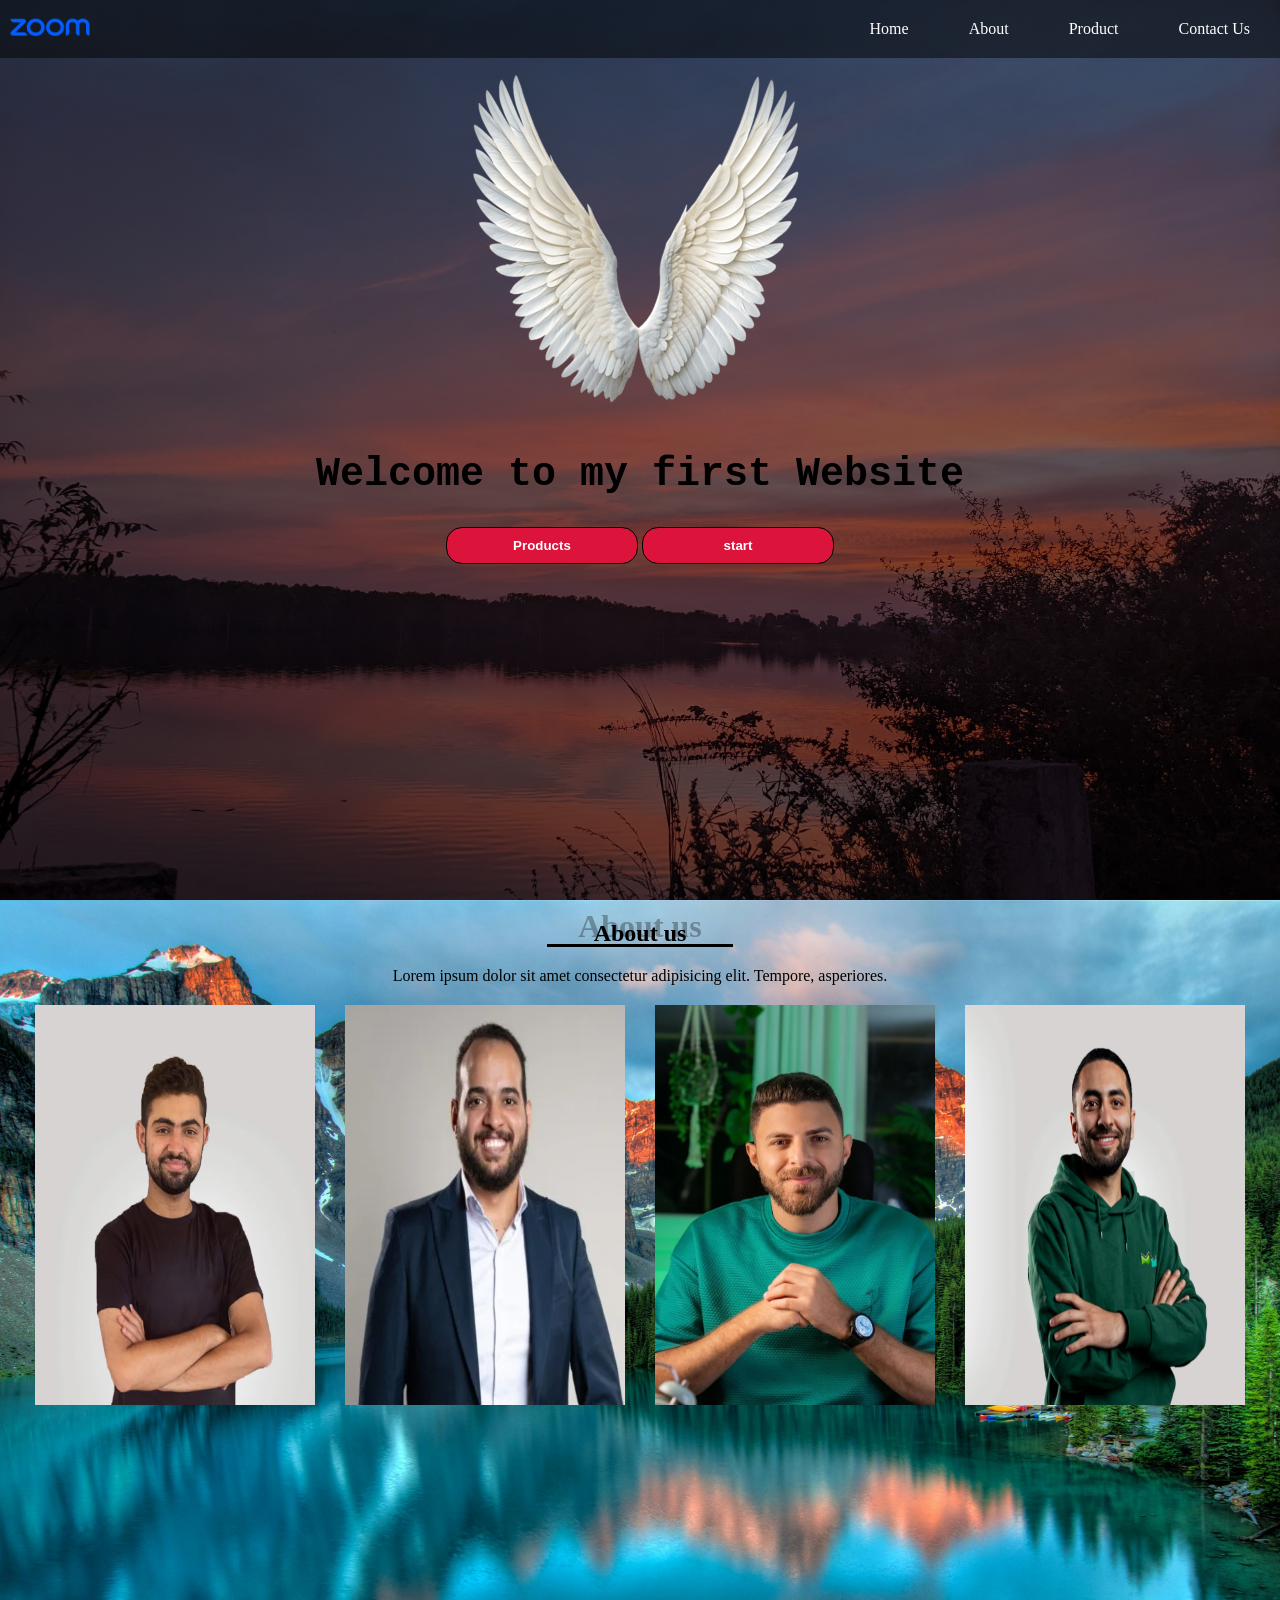
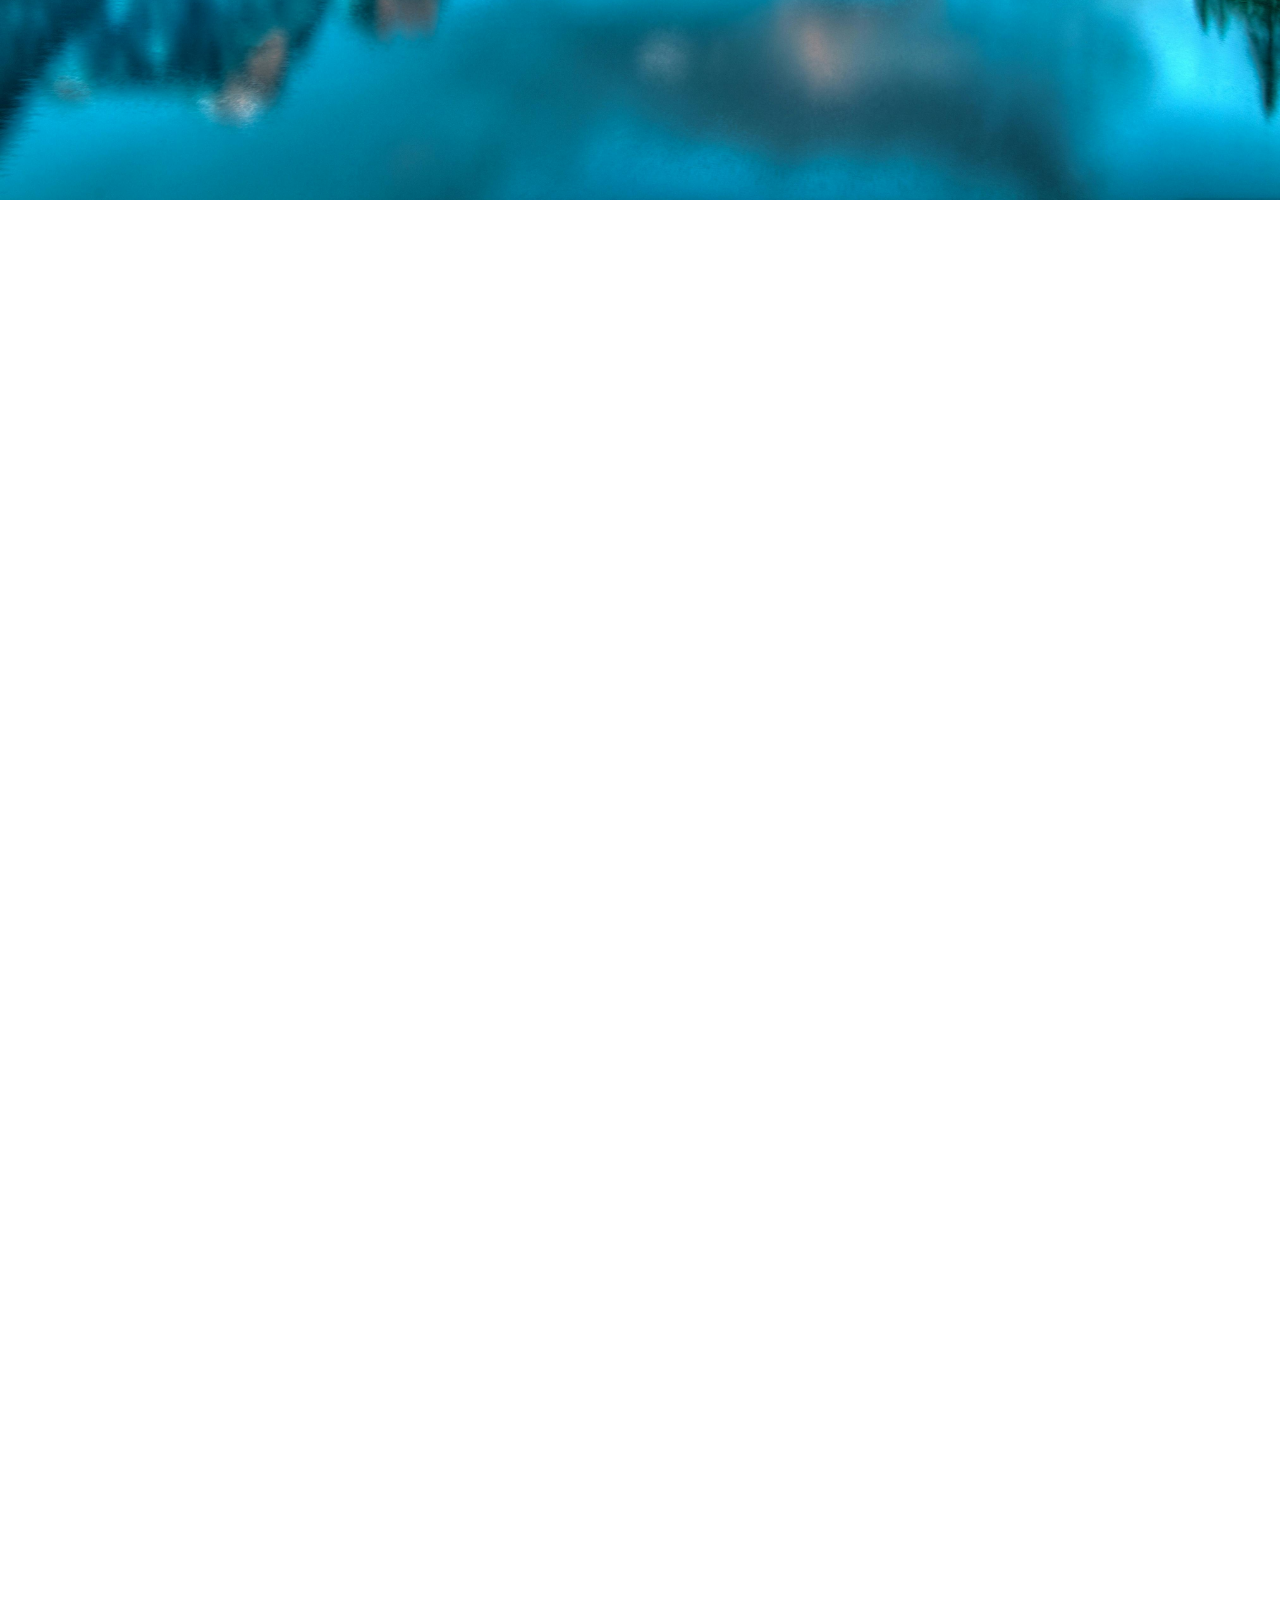
==== index.html @ 1d0627df "my first commit" ====
<!doctype html>
<html lang="en">
  <head>
    <meta charset="UTF-8" />
    <meta name="viewport" content="width=device-width, initial-scale=1.0" />
    <title>Document</title>
    <!-- google fonts -->
    <!-- font-awesome 7.3.1 -->
    <link
      rel="stylesheet"
      href="./assets/vendors/fontawesome/css/all.min.css"
    />
    <!-- main css -->
    <link rel="stylesheet" href="./assets/css/main.css" />
  </head>
  <body>
    <div class="hero">
      <div class="layout">
        <div class="nav">
          <div class="logo">
            <img src="./assets/images/Zoom-Logo.png" alt="zoom logo" />
          </div>
          <div class="menu-icon">
            <i class="fa-solid fa-bars"></i>
          </div>
          <ul>
            <li><a href="">Home</a></li>
            <li><a href="">About</a></li>
            <li><a href="">Product</a></li>
            <li><a href="">Contact Us</a></li>
          </ul>
        </div>
        <div class="caption">
          <img src="./assets/images/wing.png" alt="Wings" />
          <h1>Welcome to my first Website</h1>
          <button>Products</button>
          <button>start</button>
        </div>
      </div>
    </div>
    <div class="about-us">
      <h2>About us</h2>
      <p>
        Lorem ipsum dolor sit amet consectetur adipisicing elit. Tempore,
        asperiores.
      </p>

      <div class="row">
        <div class="card">
          <div class="user-image">
            <img src="./assets/images/team/ahmed.webp" alt="Eng Ahmed Hafez" />
            <div class="layout">
              <h3>Eng Ahmed Hafez</h3>
              <div class="icons">
                <a href=""><i class="fa-brands fa-github"></i></a>
                <a href=""><i class="fa-brands fa-linkedin"></i></a>
                <a href=""><i class="fa-brands fa-square-x-twitter"></i></a>
                <a href=""><i class="fa-brands fa-square-behance"></i></a>
              </div>
            </div>
          </div>
        </div>
        <div class="card">
          <div class="user-image">
            <img
              src="./assets/images/team/ibrahim.webp"
              alt="Ibrahim Mohamed"
            />
            <div class="layout">
              <h3>Ibrahim Mohamed</h3>
              <div class="icons">
                <a href=""><i class="fa-brands fa-github"></i></a>
                <a href=""><i class="fa-brands fa-linkedin"></i></a>
                <a href=""><i class="fa-brands fa-square-x-twitter"></i></a>
                <a href=""><i class="fa-brands fa-square-behance"></i></a>
              </div>
            </div>
          </div>
        </div>
        <div class="card">
          <div class="user-image">
            <img
              src="./assets/images/team/mohamed.webp"
              alt="Eng Mohamed El Hosseiny"
            />
            <div class="layout">
              <h3>Eng Mohamed El Hosseiny</h3>
              <div class="icons">
                <a href=""><i class="fa-brands fa-github"></i></a>
                <a href=""><i class="fa-brands fa-linkedin"></i></a>
                <a href=""><i class="fa-brands fa-square-x-twitter"></i></a>
                <a href=""><i class="fa-brands fa-square-behance"></i></a>
              </div>
            </div>
          </div>
        </div>
        <div class="card">
          <div class="user-image">
            <img src="./assets/images/team/zeyad.webp" alt="Eng Zeyad" />
            <div class="layout">
              <h3>Eng Zeyad</h3>
              <div class="icons">
                <a href=""><i class="fa-brands fa-github"></i></a>
                <a href=""><i class="fa-brands fa-linkedin"></i></a>
                <a href=""><i class="fa-brands fa-square-x-twitter"></i></a>
                <a href=""><i class="fa-brands fa-square-behance"></i></a>
              </div>
            </div>
          </div>
        </div>
      </div>
    </div>
  </body>
</html>
---- assets/css/main.css ----
* {
    box-sizing: border-box;
    margin: 0;
    padding: 0;
}

body {
    height: 4000px;
}

/* 
break-points
*/
/* ====== Nav Start ====== */
.hero {
    background-image: url('../images/bg.jpg');
    background-size: cover;
    background-attachment: fixed;
    min-height: 100dvh;
    /* viewport height */
}

.hero .layout {
    background-color: rgba(0, 0, 0, 0.5);
    min-height: 100dvh;
    padding-bottom: 20px;
}

.hero .layout .nav {
    background-color: rgba(0, 0, 0, 0.5);
    display: flex;
    justify-content: space-between;
    align-items: center;
}

.hero .layout .nav .menu-icon {
    color: white;
    font-size: 20px;
    padding: 10px;
    display: none;
}

.hero .layout .nav ul {
    list-style-type: none;
    display: flex;
}

.hero .layout .nav .logo {
    padding: 0px 10px;
}

.hero .layout .nav .logo img {
    width: 80px;
}

.hero .layout .nav ul li {
    margin: 20px;
}

.hero .layout .nav ul li a {
    text-decoration: none;
    padding: 10px;
    color: white;
    transition: all 0.3s;
    border-radius: 4px;
}

.hero .layout .nav ul li a:hover {
    background-color: rgba(255, 255, 255, 0.8);
    color: black;
}

/* ====== Caption Start ====== */
.hero .layout .caption {
    text-align: center;
}

.hero .layout .caption h1 {
    margin: 30px 0px;
    font-size: 2.5rem;
    font-family: 'Courier New', Courier, monospace;
}

.hero .layout .caption button {
    border: 1px solid black;
    border-radius: 16px;
    padding: 10px 0px;
    width: 15%;
    cursor: pointer;
    background-color: crimson;
    color: white;
    font-weight: bold;
    transition: all 0.3s;
}

.hero .layout .caption button:hover {
    transform: scale(1.1) translateY(-5px);
    background-color: darkblue;
}

/* ====== About US =========== */
.about-us {
    padding: 20px;
    background-image: url("../images/nature2.jpg");
    background-size: cover;
    min-height: 100vh;
    /* viewport height */
}

.about-us h2 {
    text-align: center;
    width: 30%;
    margin: 0px auto 20px;
    position: relative;
}

.about-us h2::after {
    content: "About us";
    position: absolute;
    left: 50%;
    color: rgba(0, 0, 0, 0.3);
    top: -12px;
    font-size: 32px;
    transform: translateX(-50%);
}

.about-us h2::before {
    content: '';
    width: 50%;
    height: 3px;
    background-color: black;
    position: absolute;
    bottom: 0;
    inset-inline-start: 50%;
    transform: translateX(-50%);

}

.about-us p {
    text-align: center;
    margin-bottom: 20px;
}

.about-us .row {
    display: flex;
    flex-wrap: wrap;
    row-gap: 30px;
}

.about-us .row .card {
    width: 25%;
    padding-inline: 15px;

}

.about-us .row .card .user-image {
    position: relative;
    overflow: hidden;
}

.about-us .row .card .user-image img {
    width: 100%;
    height: 400px;
}

.about-us .row .card .user-image .layout {
    position: absolute;
    background-color: rgba(255, 255, 255, 0.5);
    width: 100%;
    height: 100%;
    top: 100%;
    inset-inline-start: 100%;
    display: flex;
    flex-direction: column;
    justify-content: flex-end;
    padding: 10px;
    transition: all 0.3s;
}

.about-us .row .card .user-image:hover .layout {
    inset: 0;
    /* top bottom right left */
}

.about-us .row .card .user-image .layout h3 {
    font-size: 28px;
    margin-bottom: 20px;
}

.about-us .row .card .user-image .layout .icons {
    width: 100%;
    display: flex;
    justify-content: space-evenly;

    & a {
        color: black;
        text-decoration: none;
        font-size: 20px;
        transition: all 0.5s;

        &:hover {
            color: darkorchid;
            transform: translateY(-5px);
        }
    }
}



@media (max-width: 1024px) {
    .hero .layout .caption button {
        width: 30%;
    }

    .about-us .row .card {
        width: 50%;
    }
.about-us h2 {
    width: 50%;
}


}

@media (max-width: 768px) {
    .hero .layout .nav ul {
        display: none;
    }

    .hero .layout .nav .menu-icon {
        display: block;
    }
}

@media (max-width:576px) {
    .hero .layout .caption img {
        width: 100%;
    }

    .hero .layout .caption button {
        width: 100%;
        margin-block-end: 10px;
    }

    .about-us .row .card {
        width: 100%;
    }
    .about-us h2 {
    width: 80%;
}
}
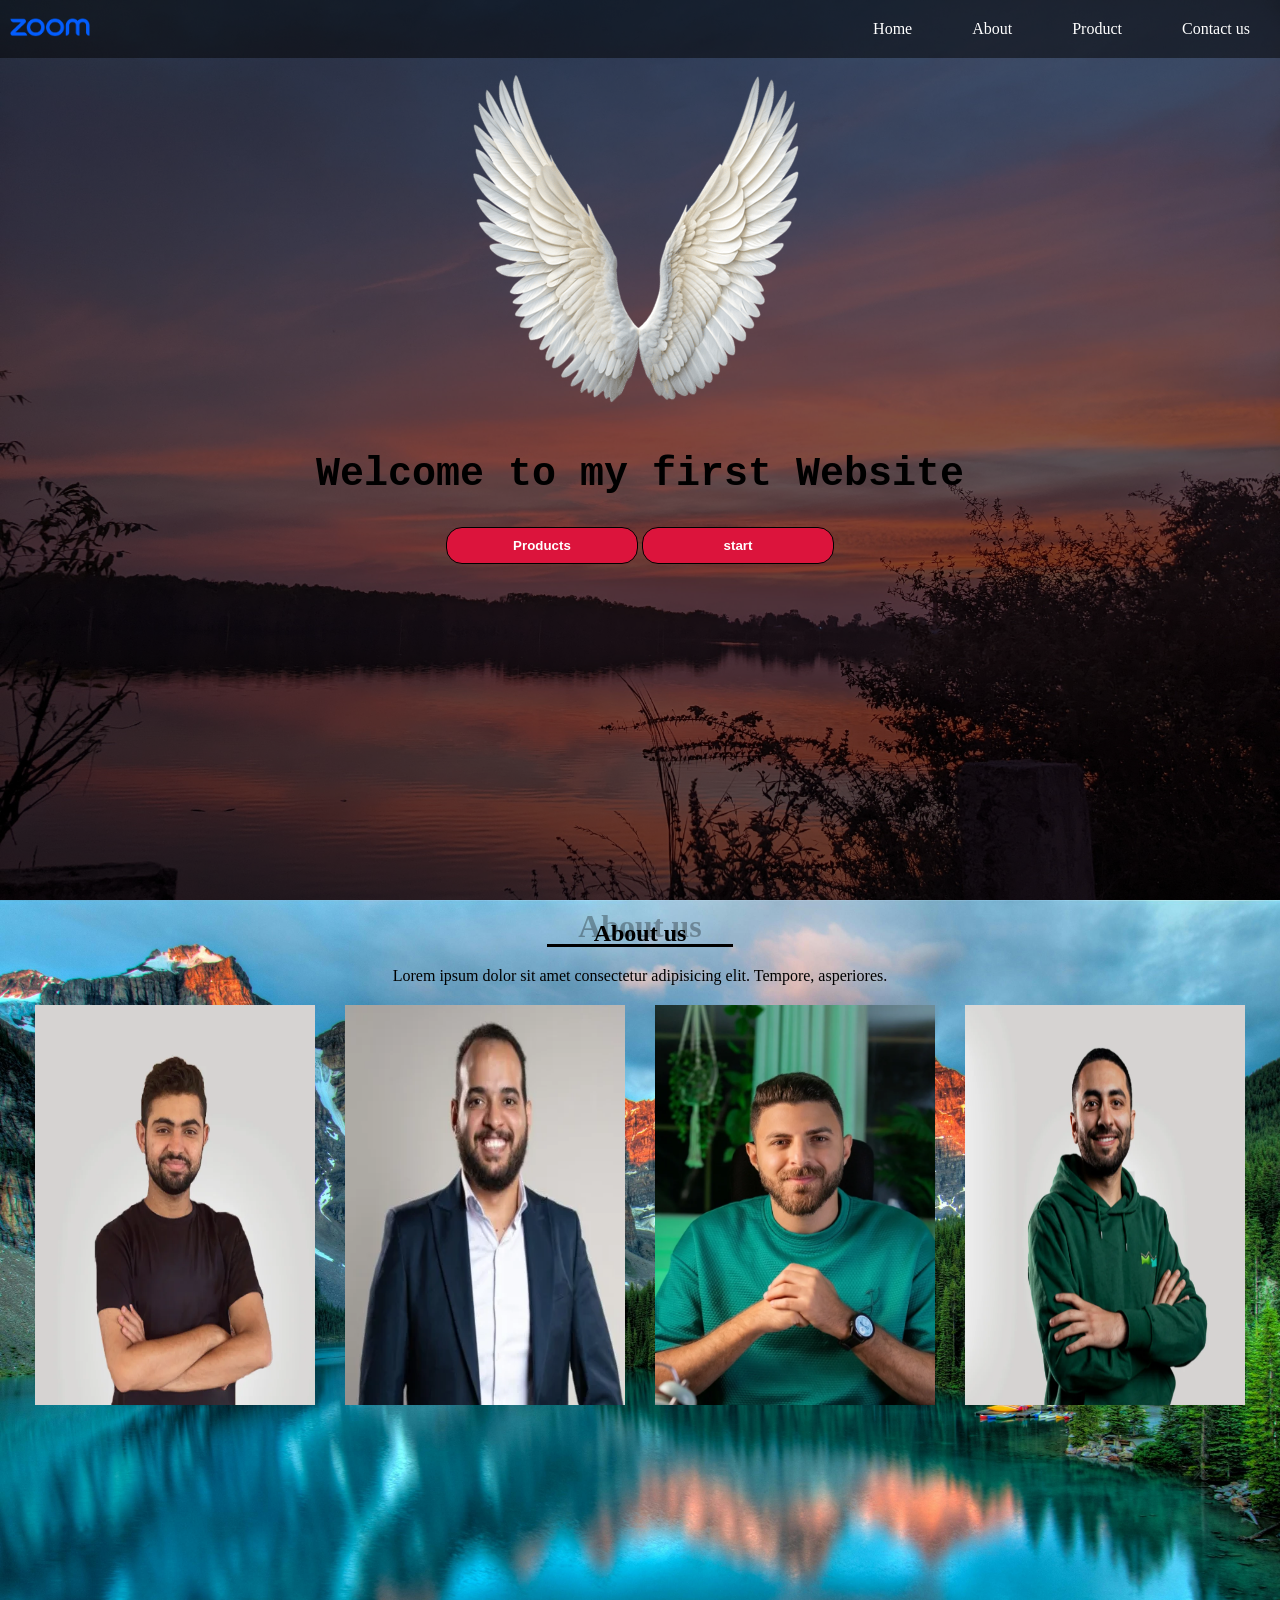
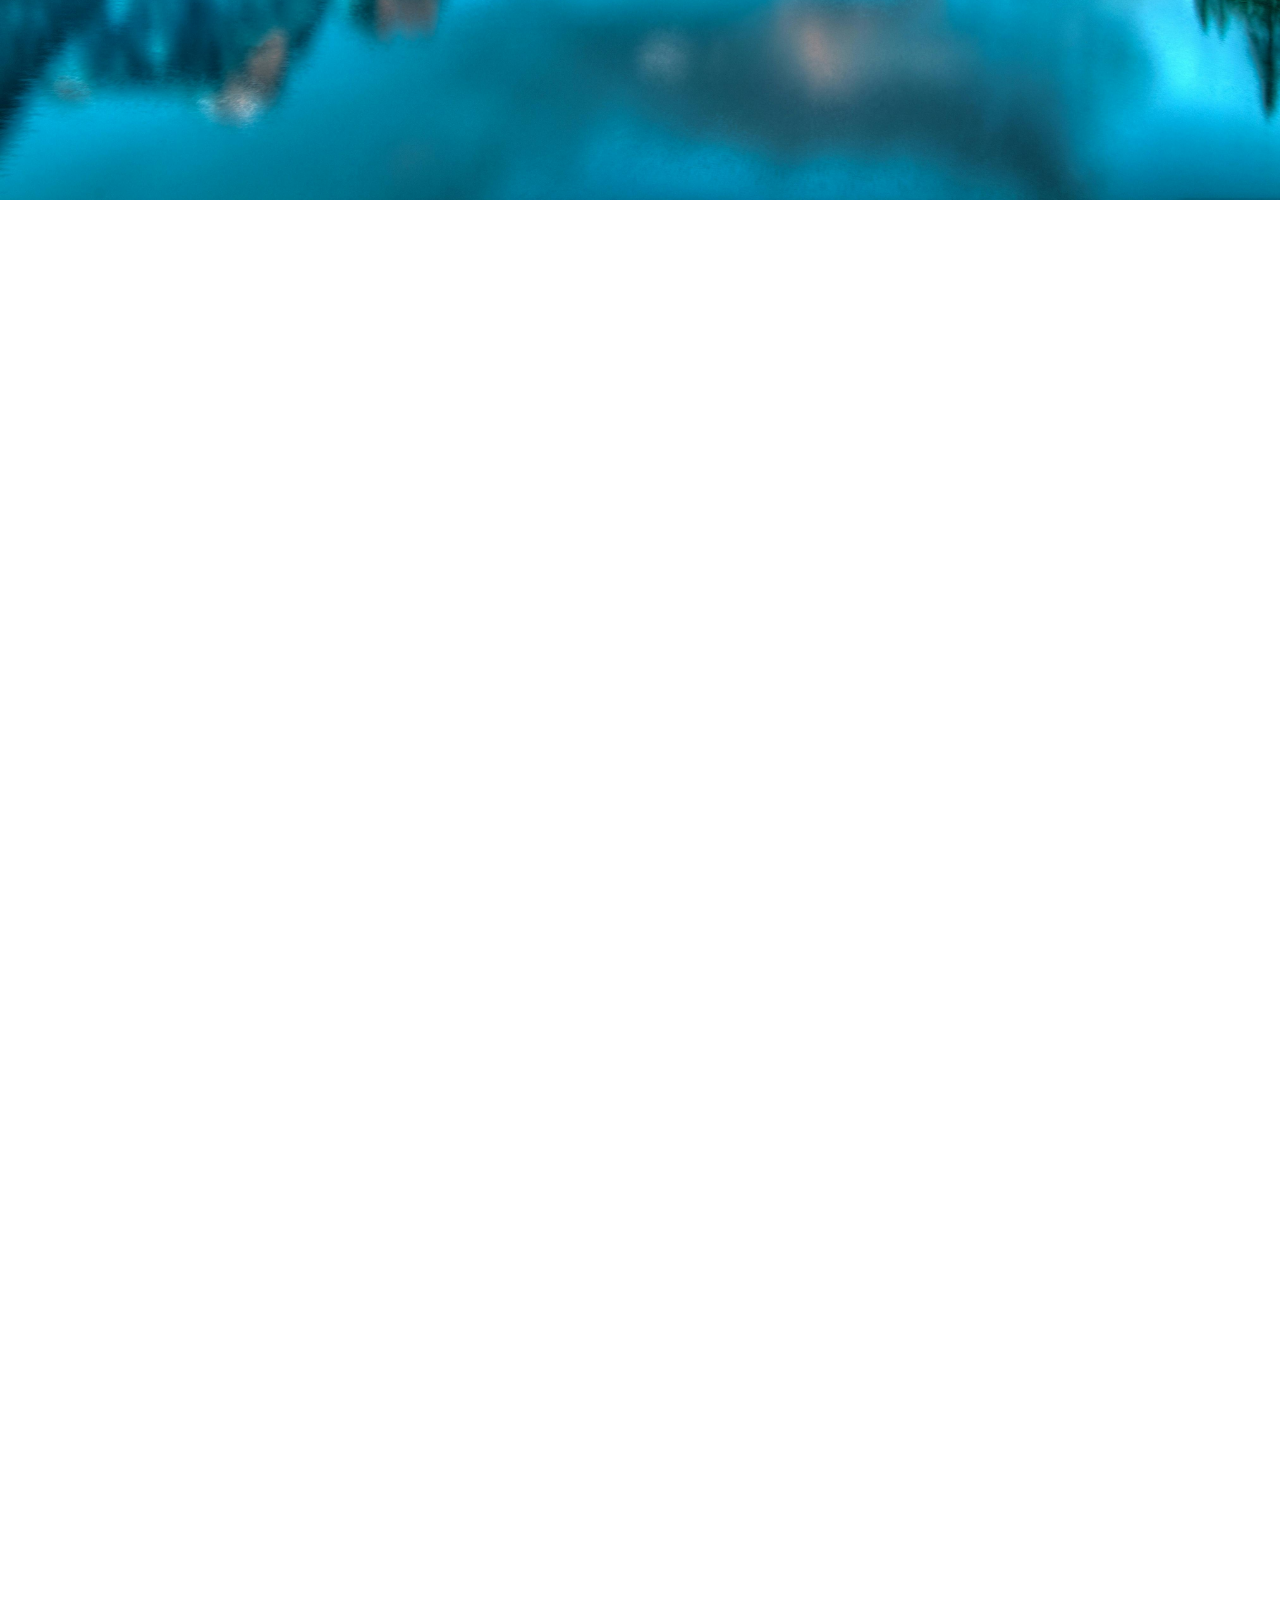
==== commit 0727726d: "fix nav-item, add test file" ====
--- a/index.html
+++ b/index.html
@@ -27,7 +27,7 @@
             <li><a href="">Home</a></li>
             <li><a href="">About</a></li>
             <li><a href="">Product</a></li>
-            <li><a href="">Contact Us</a></li>
+            <li><a href="">Contact us</a></li>
           </ul>
         </div>
         <div class="caption">
